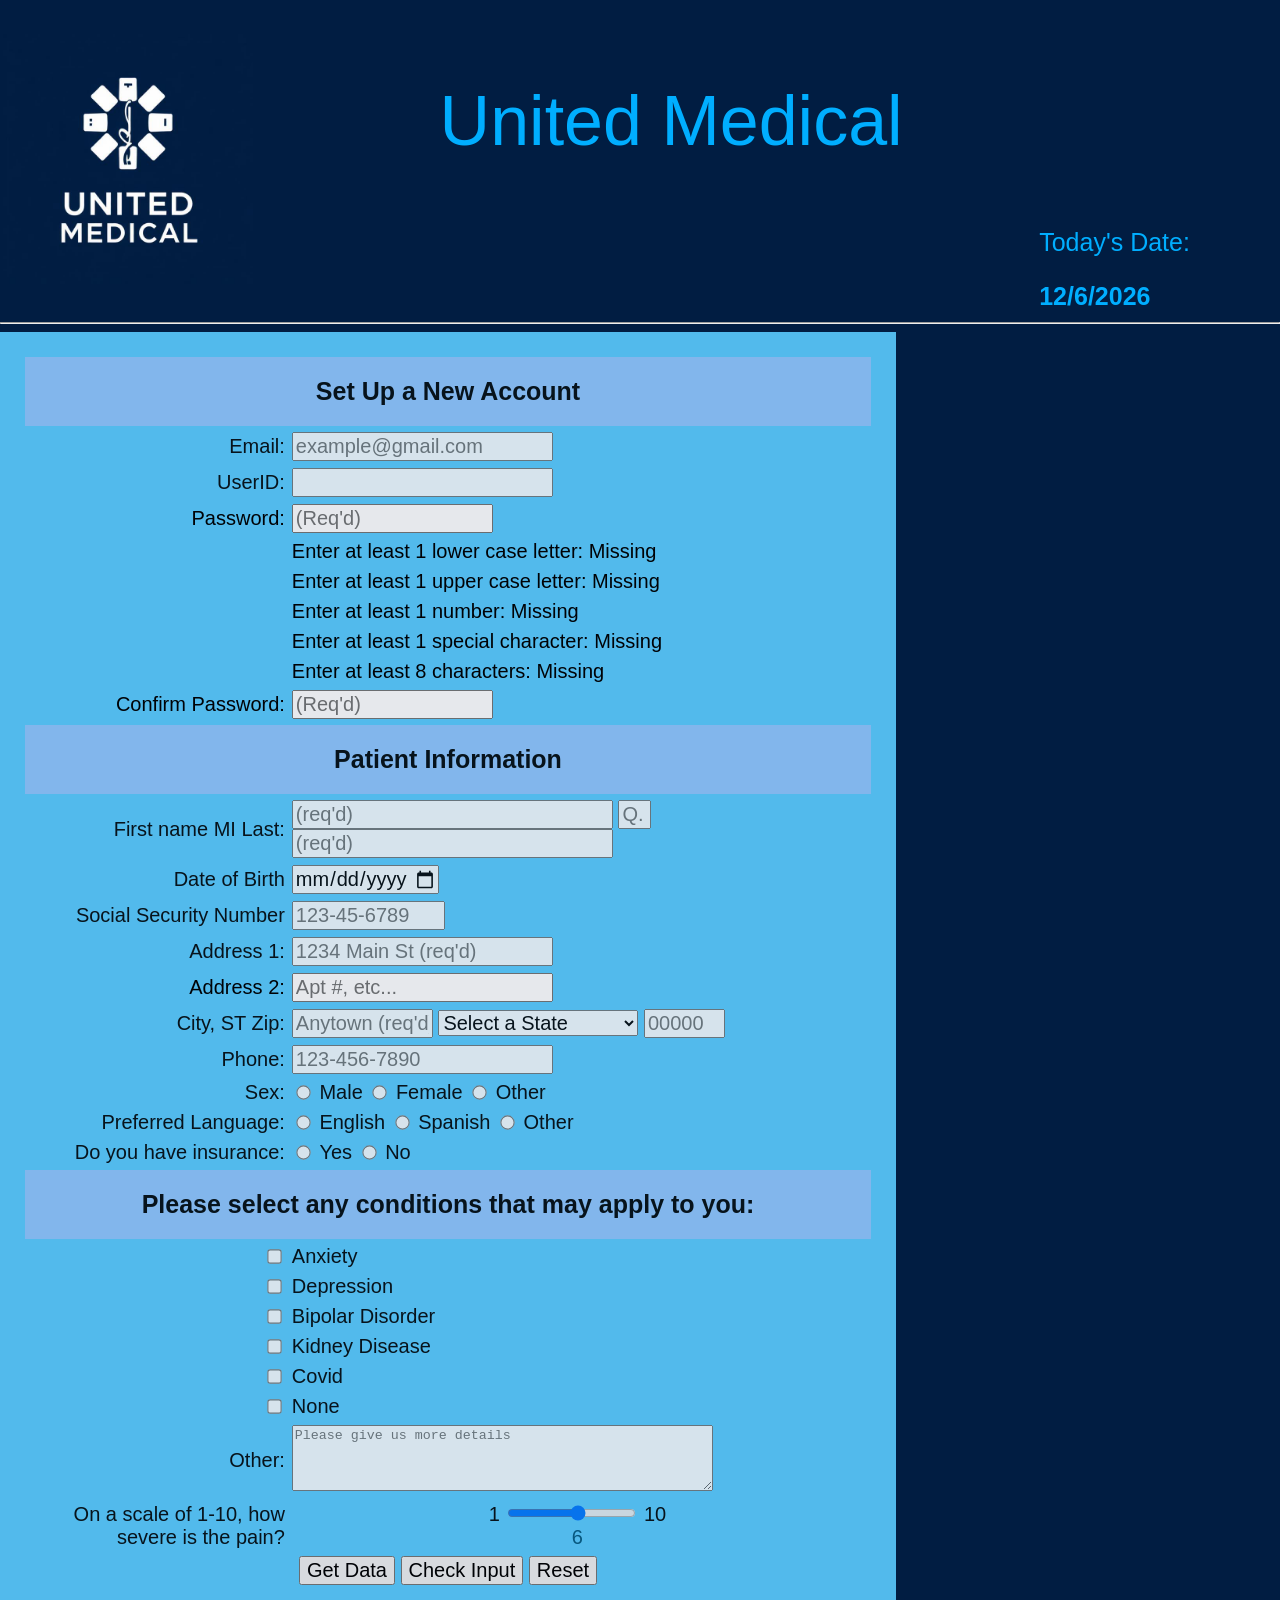
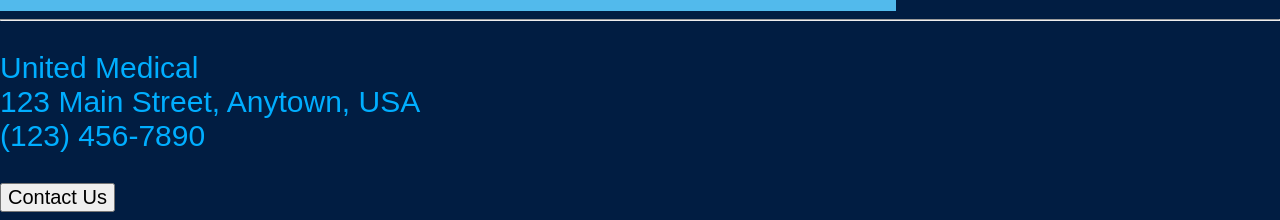
==== index.html @ 0e3b1ffb "Beginning of Assignment 4" ====
<!doctype html>
<!--
    Name: patient-form for MIS 3371 assignment 4
    Author: Gregorio Del Angel
    File: patient-form.html (has to be named index.html for github to read and publish on pages)
    Date Created: 2/17/2026
    Date Last Modified: 5/6/2026
    Description: This is the html file for the patient-form
-->

<html>
	<head>
		<title>patient-form</title>

		<!-- This is the link to the css file -->
		<link rel="stylesheet" href="style.css" type="text/css" />
		<script src="patient-form.js"></script>
	</head>
	<!-- This is the header for the page -->
	<body
		data-new-gr-c-s-check-loaded="14.1275.0"
		data-gr-ext-installed
		data-new-gr-c-s-loaded="14.1275.0"
	>
		<div id="header">
			<table width="100%">
				<tbody>
					<tr>
						<td class="Logo" width="300" height="300">
							<img
								src="UnitedMedicalLogo.jpg"
								alt="logo"
								width="250"
								height="250"
							/>
						</td>
						<td id="headertag" valign="top" align="center">
							<p class="title">United Medical</p>
						</td>
						<td valign="bottom" valign="center">
							<p class="Date" align="left">Today's Date:</p>
							<span class="Date" id="today"></span>
						</td>
					</tr>
				</tbody>
			</table>
		</div>
		<hr />
		<!-- This is the body for the page -->
		<div id="body">
			<form
				name="patient-form"
				id="signup"
				onreset="removedata1()"
				action="patient-form-thank-you.html"
			>
				<table class="form">
					<tbody>
						<!-- This is the beginning section for the patient-form where the user sets up a new account -->
						<tr class="form">
							<th class="form" colspan="3">Set Up a New Account</th>
						</tr>
						<tr class="form">
							<td align="right">
								<label for="email">Email:</label>
							</td>
							<td>
								<input
									type="email"
									size="20"
									maxlength="30"
									id="email"
									name="email"
									placeholder="example@gmail.com"
									required
									pattern="[a-z0-9._%+-]+@[a-z0-9.-]+\.[a-z]{2,}$"
									oninput="
										this.setCustomValidity('');
										checkemail();
									"
									oninvalid="
										this.setCustomValidity('Please enter a valid email address')
									"
									onblur="checkemail()"
									title="Please enter a valid email address"
								/>
								<span id="email_message"></span>
							</td>
						</tr>
						<tr class="form">
							<td align="right">
								<label for="UserID">UserID:</label>
							</td>
							<td>
								<input
									type="text"
									size="20"
									minlength="5"
									maxlength="20"
									id="userid"
									pattern="[A-Za-z]+[A-Za-z0-9-_]{5,}"
									name="UserID"
									required=""
									oninvalid="
										this.setCustomValidity(
											'Invalid User ID. Enter letters, numbers, dash or underscores. 1st character must be a letter.',
										)
									"
									oninput="this.setCustomValidity('')"
									placeholder=""
									onblur="
										checkuserid();
										checkUserIDvsPassword();
									"
									title="Minumum 5 characters; no spaces or 'special' characters."
								/>
							</td>
							<td>
								<span id="userid_message"></span>
							</td>
						</tr>
						<tr>
							<td align="right">
								<label for="password">Password:</label>
							</td>
							<td>
								<input
									type="password"
									size="15"
									maxlength="20"
									id="password1"
									name="password1"
									required=""
									placeholder="(Req'd)"
									pattern="(?=.*\d)(?=.*[a-z])(?=.*[A-Z]).{8,}"
									title="Password must contain at least one number and one uppercase and lowercase letter, and at least 8 or more characters"
									oninput="
										passwordentry();
										checkUserIDvsPassword();
									"
									onfocus="passwordentry()"
									onblur="passwordentry()"
								/>
								<span id="password_text"></span>
							</td>
						</tr>
						<!-- This is the area for the password message-->
						<tr>
							<td>&nbsp;</td>
							<td id="password_message1">
								Enter at least 1 lower case letter: Missing
							</td>
						</tr>
						<tr>
							<td>&nbsp;</td>
							<td id="password_message2">
								Enter at least 1 upper case letter: Missing
							</td>
						</tr>
						<tr>
							<td>&nbsp;</td>
							<td id="password_message3">Enter at least 1 number: Missing</td>
						</tr>
						<tr>
							<td>&nbsp;</td>
							<td id="password_message4">
								Enter at least 1 special character: Missing
							</td>
						</tr>
						<tr>
							<td>&nbsp;</td>
							<td id="password_message5">
								Enter at least 8 characters: Missing
							</td>
						</tr>
						<!-- This is the end of the area for the password message-->
						<tr>
							<td align="right">
								<label for="confirmpassword">Confirm Password:</label>
							</td>
							<td>
								<input
									type="password"
									size="15"
									maxlength="20"
									id="password2"
									name="password2"
									required=""
									placeholder="(Req'd)"
									onfocus="checkpassword2()"
									oninput="checkpassword2()"
									onblur="checkpassword2()"
									pattern="(?=.*\d)(?=.*[a-z])(?=.*[A-Z]).{8,}"
									title="Password must contain at least one number and one uppercase and lowercase letter, and at least 8 or more characters"
								/>
								<span id="password2_text"> </span>
							</td>
						</tr>
					</tbody>
					<!-- This is the middle section for the patient-form where the user starts entering their personal information -->
					<tbody>
						<tr class="form">
							<th class="form" colspan="3">Patient Information</th>
						</tr>
						<tr class="form">
							<td align="right">
								<label for="fname">First name</label>
								<label for="middleinit">MI</label>
								<label for="lname">Last:</label>
							</td>
							<td>
								<input
									type="text"
									size="25"
									maxlength="30"
									id="firstname"
									name="firstname"
									required
									oninvalid="this.setCustomValidity('First Name is required')"
									oninput="this.setCustomValidity('')"
									placeholder="(req'd)"
									title="Minimum 2 characters; only letters, spaces, '-' and ' allowed"
									onblur="checkfirstname()"
								/>
								<input
									type="text"
									size="1"
									maxlength="1"
									id="middleinit"
									name="middleinit"
									placeholder="Q."
									onblur="checkmiddle()"
								/>
								<input
									type="text"
									size="25"
									maxlength="30"
									id="lastname"
									name="lastname"
									required=""
									oninvalid="this.setCustomValidity('Last Name is required')"
									oninput="checklastname()"
									placeholder="(req'd)"
									title="Enter your last name using letters, spaces, and apostrophes only."
									onblur="checklastname()"
								/>
							</td>
							<td>
								<span id="name_message"></span>
							</td>
						</tr>

						<tr class="form">
							<td align="right">
								<label for="birthday">Date of Birth</label>
							</td>
							<td>
								<input
									type="date"
									id="birthday"
									name="birthday"
									title="Enter your birth date (cannot be in the future or more than 120 years ago)."
									required=""
									oninput="this.setCustomValidity('')"
									onblur="checkDoB()"
									min=""
									max=""
								/>
								<span id="birthday_message"></span>
								<!--setting the min/max on DoB at page laod: from 120 years ago to today-->
								<script>
									(function () {
										var DoBinput = document.getElementById("birthday");
										if (!DoBinput) return;

										var today = new Date();
										var minDoB = new Date();
										minDoB.setFullYear(today.getFullYear() - 120);

										function toYMD(d) {
											var y = d.getFullYear();
											var m = String(d.getMonth() + 1).padStart(2, "0");
											var day = String(d.getDate()).padStart(2, "0");
											return y + "-" + m + "-" + day;
										}

										DoBinput.min = toYMD(minDoB);
										DoBinput.max = toYMD(today);
									})();
								</script>
							</td>
						</tr>
						<tr class="form">
							<td align="right">
								<label for="SocialSecurity">Social Security Number</label>
							</td>
							<td>
								<input
									type="password"
									size="11"
									maxlength="11"
									id="SocialSecurity"
									name="SocialSecurity"
									placeholder="123-45-6789"
									pattern="[0-9]{3}-[0-9]{2}-[0-9]{4}"
									onblur="checkSSN()"
								/>
								<span id="ssn_message"></span>
							</td>
						</tr>
						<tr class="form">
							<td align="right">
								<label for="address1">Address 1:</label>
							</td>
							<td>
								<input
									type="text"
									size="20"
									minlength="4"
									maxlength="30"
									id="address1"
									name="address1"
									required=""
									oninvalid="
										this.setCustomValidity('At least 1 address line Required')
									"
									oninput="this.setCustomValidity('')"
									onblur="checkaddress1()"
									placeholder="1234 Main St (req'd)"
								/>
								<span id="address1_message"></span>
							</td>
						</tr>
						<tr>
							<td align="right">
								<label for="address2">Address 2:</label>
							</td>
							<td>
								<input
									type="text"
									size="20"
									maxlength="30"
									id="address2"
									name="address2"
									placeholder="Apt #, etc..."
								/>
							</td>
						</tr>
						<tr class="form">
							<td align="right">
								<label for="city">City,</label>
								<label for="state">ST</label>
								<label for="zip">Zip:</label>
							</td>
							<td>
								<input
									type="text"
									size="10"
									maxlength="25"
									id="city"
									name="city"
									required=""
									oninvalid="this.setCustomValidity('You forgot City')"
									oninput="
										this.setCustomValidity('');
										checkcity();
									"
									onblur="checkcity()"
									placeholder="Anytown (req'd)"
									title="Please enter the city you currently reside in."
								/>
								<select
									name="state"
									id="state"
									required=""
									oninvalid="this.setCustomValidity('You forgot State')"
									oninput="
										this.setCustomValidity('');
										checkstate();
									"
									onblur="checkstate()"
									title="Please enter the state you currently reside in."
								>
									<option value="" selected="selected">Select a State</option>
									<option value="AL">Alabama</option>
									<option value="AK">Alaska</option>
									<option value="AZ">Arizona</option>
									<option value="AR">Arkansas</option>
									<option value="CA">California</option>
									<option value="CO">Colorado</option>
									<option value="CT">Connecticut</option>
									<option value="DE">Delaware</option>
									<option value="DC">District Of Columbia</option>
									<option value="FL">Florida</option>
									<option value="GA">Georgia</option>
									<option value="HI">Hawaii</option>
									<option value="ID">Idaho</option>
									<option value="IL">Illinois</option>
									<option value="IN">Indiana</option>
									<option value="IA">Iowa</option>
									<option value="KS">Kansas</option>
									<option value="KY">Kentucky</option>
									<option value="LA">Louisiana</option>
									<option value="ME">Maine</option>
									<option value="MD">Maryland</option>
									<option value="MA">Massachusetts</option>
									<option value="MI">Michigan</option>
									<option value="MN">Minnesota</option>
									<option value="MS">Mississippi</option>
									<option value="MO">Missouri</option>
									<option value="MT">Montana</option>
									<option value="NE">Nebraska</option>
									<option value="NV">Nevada</option>
									<option value="NH">New Hampshire</option>
									<option value="NJ">New Jersey</option>
									<option value="NM">New Mexico</option>
									<option value="NY">New York</option>
									<option value="NC">North Carolina</option>
									<option value="ND">North Dakota</option>
									<option value="OH">Ohio</option>
									<option value="OK">Oklahoma</option>
									<option value="OR">Oregon</option>
									<option value="PA">Pennsylvania</option>
									<option value="RI">Rhode Island</option>
									<option value="SC">South Carolina</option>
									<option value="SD">South Dakota</option>
									<option value="TN">Tennessee</option>
									<option value="TX">Texas</option>
									<option value="UT">Utah</option>
									<option value="VT">Vermont</option>
									<option value="VA">Virginia</option>
									<option value="WA">Washington</option>
									<option value="WV">West Virginia</option>
									<option value="WI">Wisconsin</option>
									<option value="WY">Wyoming</option>
								</select>
								<input
									type="text"
									pattern="[0-9]{5}"
									size="5"
									maxlength="5"
									id="zip"
									name="zip"
									required=""
									oninvalid="
										this.setCustomValidity('5 Digit Zip/Postal Code required')
									"
									oninput="
										this.setCustomValidity('');
										checkzip();
									"
									onblur="checkzip()"
									placeholder="00000"
								/>
								<span id="city_message"></span>
								<span id="state_message"></span>
								<span id="zip_message"></span>
							</td>
						</tr>
						<tr class="form">
							<td align="right">
								<label for="phone">Phone:</label>
							</td>
							<td>
								<input
									type="tel"
									id="phone"
									name="phone"
									placeholder="123-456-7890"
									pattern="[0-9]{3}-[0-9]{3}-[0-9]{4}"
									required
									oninput="
										this.setCustomValidity('');
										checkphone();
									"
									oninvalid="
										this.setCustomValidity('Please use the 123-456-7890 format')
									"
									onblur="checkphone()"
									title="Please use the 123-456-7890 format"
								/>
								<span id="phone_message"></span>
							</td>
						</tr>
						<tr class="form">
							<td align="right">
								<label for="Sex">Sex:</label>
							</td>
							<td>
								<input type="radio" id="Sex1" name="Sex" value="Male" />
								<label for="Sex1">Male</label>
								<input type="radio" id="Sex2" name="Sex" value="Female" />
								<label for="Sex2">Female</label>
								<input type="radio" id="Sex3" name="Sex" value="Other" />
								<label for="Sex3">Other</label>
							</td>
						</tr>
						<tr class="form">
							<td align="right">
								<label for="Language">Preferred Language:</label>
							</td>
							<td>
								<input
									type="radio"
									id="Language-EN"
									name="Language"
									value="English"
								/>
								<label for="Language-EN">English</label>
								<input
									type="radio"
									id="Language-ES"
									name="Language"
									value="Spanish"
								/>
								<label for="Language-ES">Spanish</label>
								<input
									type="radio"
									id="Language-Other"
									name="Language"
									value="Other"
								/>
								<label for="Language-Other">Other</label>
							</td>
						</tr>
						<tr class="form">
							<td align="right">
								<label for="Insurance">Do you have insurance:</label>
							</td>
							<td>
								<input
									type="radio"
									id="Insurance"
									name="Insurance1"
									value="Yes"
								/>
								<label for="Insurance1">Yes</label>
								<input
									type="radio"
									id="Insurance"
									name="Insurance2"
									value="No"
								/>
								<label for="Insurance2">No</label>
							</td>
						</tr>
						<!-- Conditions that may apply to the patient in order to help us better serve them -->
						<tr class="form">
							<th class="form" colspan="3" align="center">
								Please select any conditions that may apply to you:
							</th>
						</tr>
						<tr class="form">
							<td align="right">
								<input
									type="checkbox"
									id="condition1"
									name="condition1"
									value="Anxiety"
								/>
							</td>
							<td>
								<label for="condition1"> Anxiety</label>
							</td>
						</tr>
						<tr class="form">
							<td align="right">
								<input
									type="checkbox"
									id="condition2"
									name="condition2"
									value="Depression"
								/>
							</td>
							<td>
								<label for="condition2"> Depression</label>
							</td>
						</tr>
						<tr class="form">
							<td align="right">
								<input
									type="checkbox"
									id="condition3"
									name="condition3"
									value="Bipolar Disorder"
								/>
							</td>
							<td>
								<label for="condition3"> Bipolar Disorder</label>
							</td>
						</tr>
						<tr class="form">
							<td align="right">
								<input
									type="checkbox"
									id="condition4"
									name="condition4"
									value="Kidney Disease"
								/>
							</td>
							<td>
								<label for="condition4">Kidney Disease</label>
							</td>
						</tr>
						<tr class="form">
							<td align="right">
								<input
									type="checkbox"
									id="condition5"
									name="condition5"
									value="Covid"
								/>
							</td>
							<td>
								<label for="condition5">Covid</label>
							</td>
						</tr>
						<tr class="form">
							<td align="right">
								<input
									type="checkbox"
									id="condition6"
									name="condition6"
									value="None"
								/>
							</td>
							<td>
								<label for="condition">None</label>
							</td>
						</tr>
						<tr class="form">
							<td align="right">
								<label for="Description">Other:</label>
							</td>
							<td>
								<textarea
									rows="4"
									cols="50"
									id="Description"
									name="Description"
									placeholder="Please give us more details"
								></textarea>
							</td>
						</tr>
						<tr class="form">
							<td align="right">
								<label for="wellnesscheck"
									>On a scale of 1-10, how severe is the pain?</label
								>
							</td>
							<td align="center">
								&nbsp;1
								<input
									type="range"
									class="slider"
									id="wellnesscheck"
									name="wellnesscheck"
									min="1"
									max="10"
								/>
								10&nbsp;
								<br />
								<span id="rangedisplay" width="10">5</span>
								<script>
									var slider = document.getElementById("wellnesscheck");
									var output = document.getElementById("rangedisplay");
									output.innerHTML = slider.value;
									slider.oninput = function () {
										output.innerHTML = this.value;
									};
								</script>
							</td>
						</tr>
					</tbody>
					<tr>
						<td colspan="3">
							<center>
								<input
									type="button"
									id="getdata"
									value="Get Data"
									onclick="getdata1()"
								/>
								<input
									type="button"
									id="check"
									value="Check Input"
									onclick="checkform()"
								/>
								<input
									type="submit"
									id="submit"
									value="Submit"
									disabled
									style="display: none"
								/>
								<input type="reset" value="Reset" />
							</center>
						</td>
					</tr>
				</table>
			</form>
		</div>
		<hr />
		<!-- This is the footer for the page -->
		<div id="footer">
			<p class="footer">
				United Medical<br />
				123 Main Street, Anytown, USA <br />
				(123) 456-7890
			</p>
			<!-- This is the action that sends the user to the contact page in the future -->
			<form action="contact.html">
				<input type="submit" value="Contact Us" />
			</form>
		</div>
		<div>
			<p class="outputdata" id="outputformdata" style="display: none"></p>
		</div>
		<!-- This is the Javascript for the patient-form date -->
		<script src="patient-form.js"></script>
		<!-- This is the Javascript for the patient-form date -->
		<script>
			document.getElementById("today").innerHTML =
				new Date().toLocaleDateString();
		</script>
	</body>
</html>
---- style.css ----
body {
	background-color: #011d42;
	font-family: "Source Sans Pro", sans-serif;
	font-size: medium;
	margin-left: auto;
	margin-right: auto;
}

td.logo {
	margin-left: auto;
	margin-right: auto;
}

td.headertag {
	font-family: "Source Sans Pro", sans-serif;
	font-weight: normal;
	font-size: large;
	color: rgb(255, 255, 255);
	margin-left: auto;
	margin-right: auto;
}

table.form,
tr.form,
td.form {
	width: 70%;
	opacity: 0.9;
	font-family: Arial, Helvetica, sans-serif;
	font-size: 20px;
	background-color: rgb(91, 203, 255);
	padding: 20px;
	border-spacing: 5px;
	color: rgb(0, 0, 0);
}

th.form {
	font-family: Arial, Helvetica, sans-serif;
	font-size: 25px;
	background-color: rgb(150, 199, 255);
	padding: 20px;
	border-spacing: 20px;
	color: rgb(0, 0, 0);
}

p.title {
	font-family: "Source Sans Pro", sans-serif;
	font-weight: normal;
	font-size: 70px;
	color: rgb(0, 174, 255);
}

p.outputdata {
	font-family: "Source Sans Pro", sans-serif;
	font-weight: normal;
	font-size: 40px;
	color: rgb(0, 174, 255);
}

p.thank-you {
	font-family: "Source Sans Pro", sans-serif;
	font-weight: normal;
	font-size: 40px;
	color: rgb(0, 174, 255);
}

p.Contact {
	font-family: "Source Sans Pro", sans-serif;
	font-weight: normal;
	font-size: 40px;
	color: rgb(0, 174, 255);
}

input {
	font-family: "Source Sans Pro", sans-serif;
	font-weight: normal;
	font-size: 20px;
}

input[type="checkbox"],
input[type="radio"] {
	font-family: "Source Sans Pro", sans-serif;
	transform: scale(1.1);
	margin-right: 4px;
}

input[type="checkbox"] + label,
input[type="radio"] + label {
	font-family: "Source Sans Pro", sans-serif;
	font-size: 20px;
}

p.footer {
	font-family: "Source Sans Pro", sans-serif;
	font-weight: normal;
	font-size: 30px;
	color: rgb(0, 174, 255);
}

p.Date {
	font-size: 25px;
	color: rgb(0, 174, 255);
}

span {
	font-family: "Source Sans Pro", sans-serif;
	font-weight: normal;
	font-size: 20px;
	color: rgb(0, 84, 122);
}

span.Date {
	font-family: "Source Sans Pro", sans-serif;
	font-weight: bold;
	font-size: 25px;
	color: rgb(0, 174, 255);
}

table.output,
tr.output,
td.output {
	width: 70%;
	opacity: 0.9;
	font-family: Arial, Helvetica, sans-serif;
	background-color: #011d42;
	padding: 2px;
	border-spacing: 2px;
	color: rgb(0, 174, 255);
}
td.outputdata {
	width: 70%;
	opacity: 0.9;
	font-family: Arial, Helvetica, sans-serif;
	background-color: white;
	padding: 2px;
	border-spacing: 2px;
	color: black;
}

#state {
	font-family: "Source Sans Pro", sans-serif;
	font-weight: normal;
	font-size: 20px;
	width: auto;
}
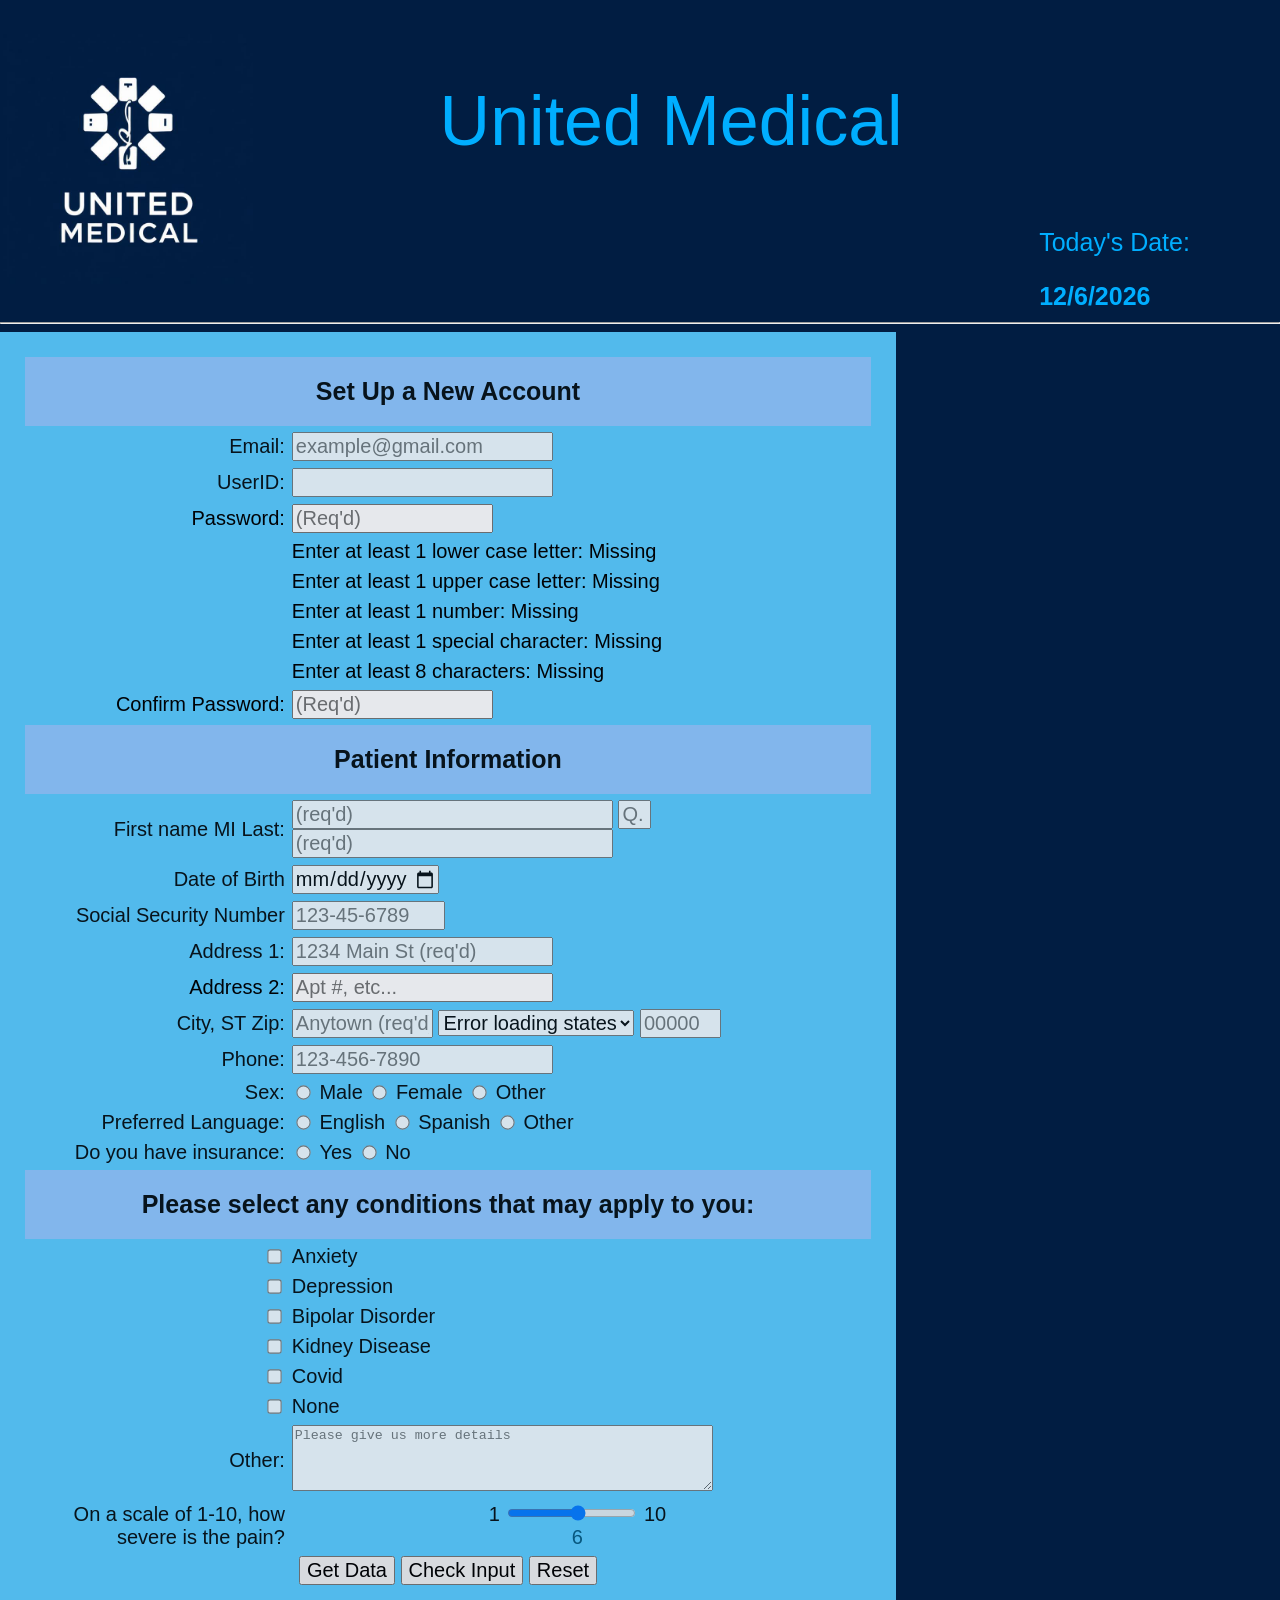
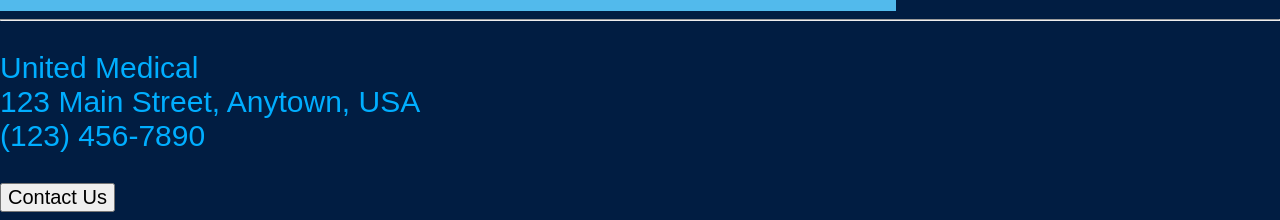
==== commit 1f8af1b8: "fetch API" ====
--- a/index.html
+++ b/index.html
@@ -382,57 +382,6 @@
 									title="Please enter the state you currently reside in."
 								>
 									<option value="" selected="selected">Select a State</option>
-									<option value="AL">Alabama</option>
-									<option value="AK">Alaska</option>
-									<option value="AZ">Arizona</option>
-									<option value="AR">Arkansas</option>
-									<option value="CA">California</option>
-									<option value="CO">Colorado</option>
-									<option value="CT">Connecticut</option>
-									<option value="DE">Delaware</option>
-									<option value="DC">District Of Columbia</option>
-									<option value="FL">Florida</option>
-									<option value="GA">Georgia</option>
-									<option value="HI">Hawaii</option>
-									<option value="ID">Idaho</option>
-									<option value="IL">Illinois</option>
-									<option value="IN">Indiana</option>
-									<option value="IA">Iowa</option>
-									<option value="KS">Kansas</option>
-									<option value="KY">Kentucky</option>
-									<option value="LA">Louisiana</option>
-									<option value="ME">Maine</option>
-									<option value="MD">Maryland</option>
-									<option value="MA">Massachusetts</option>
-									<option value="MI">Michigan</option>
-									<option value="MN">Minnesota</option>
-									<option value="MS">Mississippi</option>
-									<option value="MO">Missouri</option>
-									<option value="MT">Montana</option>
-									<option value="NE">Nebraska</option>
-									<option value="NV">Nevada</option>
-									<option value="NH">New Hampshire</option>
-									<option value="NJ">New Jersey</option>
-									<option value="NM">New Mexico</option>
-									<option value="NY">New York</option>
-									<option value="NC">North Carolina</option>
-									<option value="ND">North Dakota</option>
-									<option value="OH">Ohio</option>
-									<option value="OK">Oklahoma</option>
-									<option value="OR">Oregon</option>
-									<option value="PA">Pennsylvania</option>
-									<option value="RI">Rhode Island</option>
-									<option value="SC">South Carolina</option>
-									<option value="SD">South Dakota</option>
-									<option value="TN">Tennessee</option>
-									<option value="TX">Texas</option>
-									<option value="UT">Utah</option>
-									<option value="VT">Vermont</option>
-									<option value="VA">Virginia</option>
-									<option value="WA">Washington</option>
-									<option value="WV">West Virginia</option>
-									<option value="WI">Wisconsin</option>
-									<option value="WY">Wyoming</option>
 								</select>
 								<input
 									type="text"
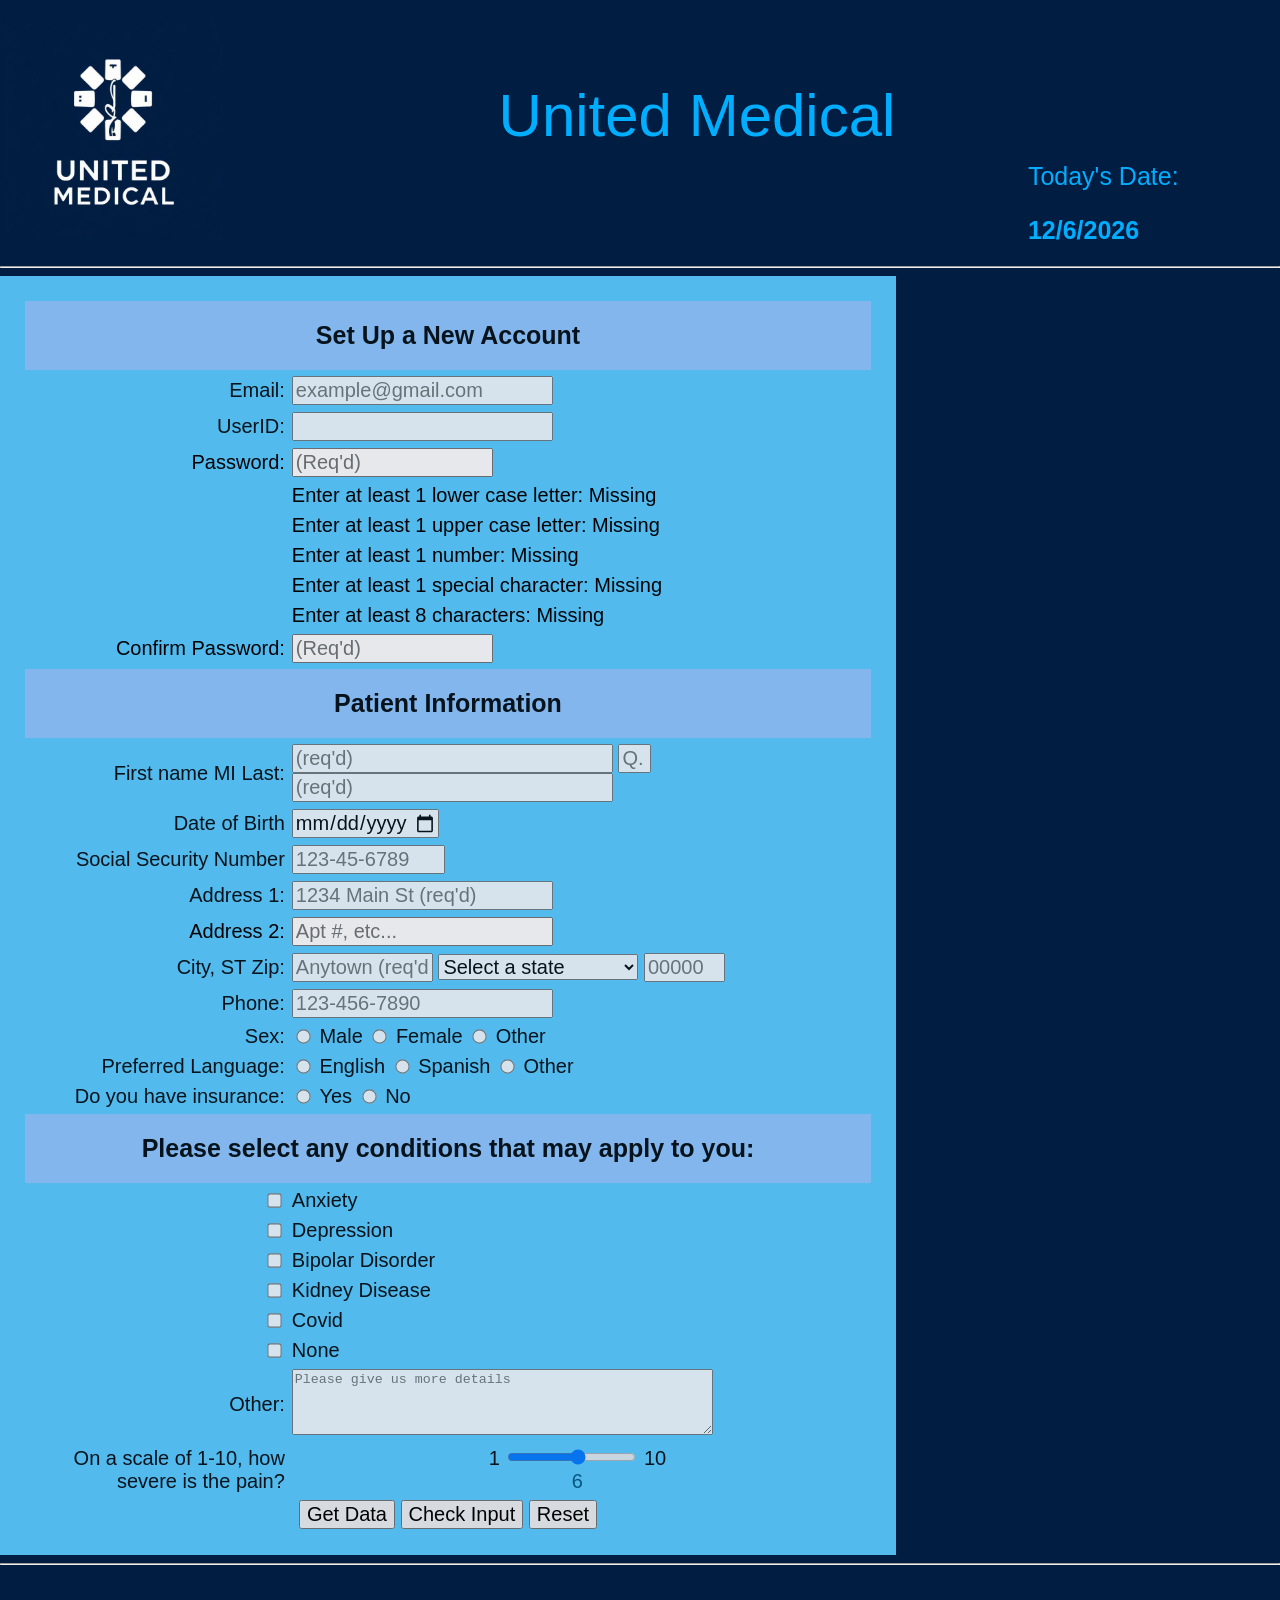
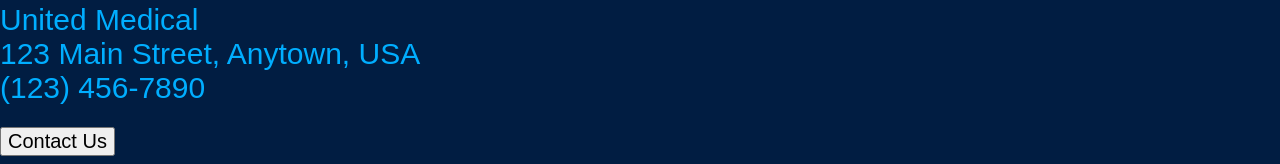
==== commit c98d7fee: "sticky header and iframe footer" ====
--- a/index.html
+++ b/index.html
@@ -14,7 +14,6 @@
 
 		<!-- This is the link to the css file -->
 		<link rel="stylesheet" href="style.css" type="text/css" />
-		<script src="patient-form.js"></script>
 	</head>
 	<!-- This is the header for the page -->
 	<body
@@ -26,7 +25,7 @@
 			<table width="100%">
 				<tbody>
 					<tr>
-						<td class="Logo" width="300" height="300">
+						<td class="Logo">
 							<img
 								src="UnitedMedicalLogo.jpg"
 								alt="logo"
@@ -652,17 +651,21 @@
 		</div>
 		<hr />
 		<!-- This is the footer for the page -->
-		<div id="footer">
-			<p class="footer">
-				United Medical<br />
-				123 Main Street, Anytown, USA <br />
-				(123) 456-7890
-			</p>
-			<!-- This is the action that sends the user to the contact page in the future -->
-			<form action="contact.html">
-				<input type="submit" value="Contact Us" />
-			</form>
-		</div>
+		<iframe
+			id="footer-frame"
+			src="footer.html"
+			style="
+				width: 100%;
+				border: none;
+				bottom: 0;
+				z-index: 1000;
+				background: white;
+			"
+			scrolling="no"
+		></iframe>
+		<form action="contact.html">
+			<input type="submit" value="Contact Us" />
+		</form>
 		<div>
 			<p class="outputdata" id="outputformdata" style="display: none"></p>
 		</div>
--- a/style.css
+++ b/style.css
@@ -142,3 +142,40 @@
 	font-size: 20px;
 	width: auto;
 }
+
+#header {
+	position: sticky;
+	top: 0;
+	z-index: 1000;
+	background-color: #011d42;
+	transition:
+		padding 0.35s ease-out,
+		height 0.35s ease-out;
+	padding: 10px 0;
+}
+
+#header img {
+	width: 220px;
+	height: 220px;
+	transition:
+		width 0.35s ease-out,
+		height 0.35s ease-out;
+}
+
+#header p.title {
+	font-size: 60px;
+	transition: font-size 0.25s ease-out;
+}
+
+#header.header-scrolled {
+	padding: 2px 0;
+}
+
+#header.header-scrolled img {
+	width: 140px;
+	height: 140px;
+}
+
+#header.header-scrolled p.title {
+	font-size: 42px;
+}
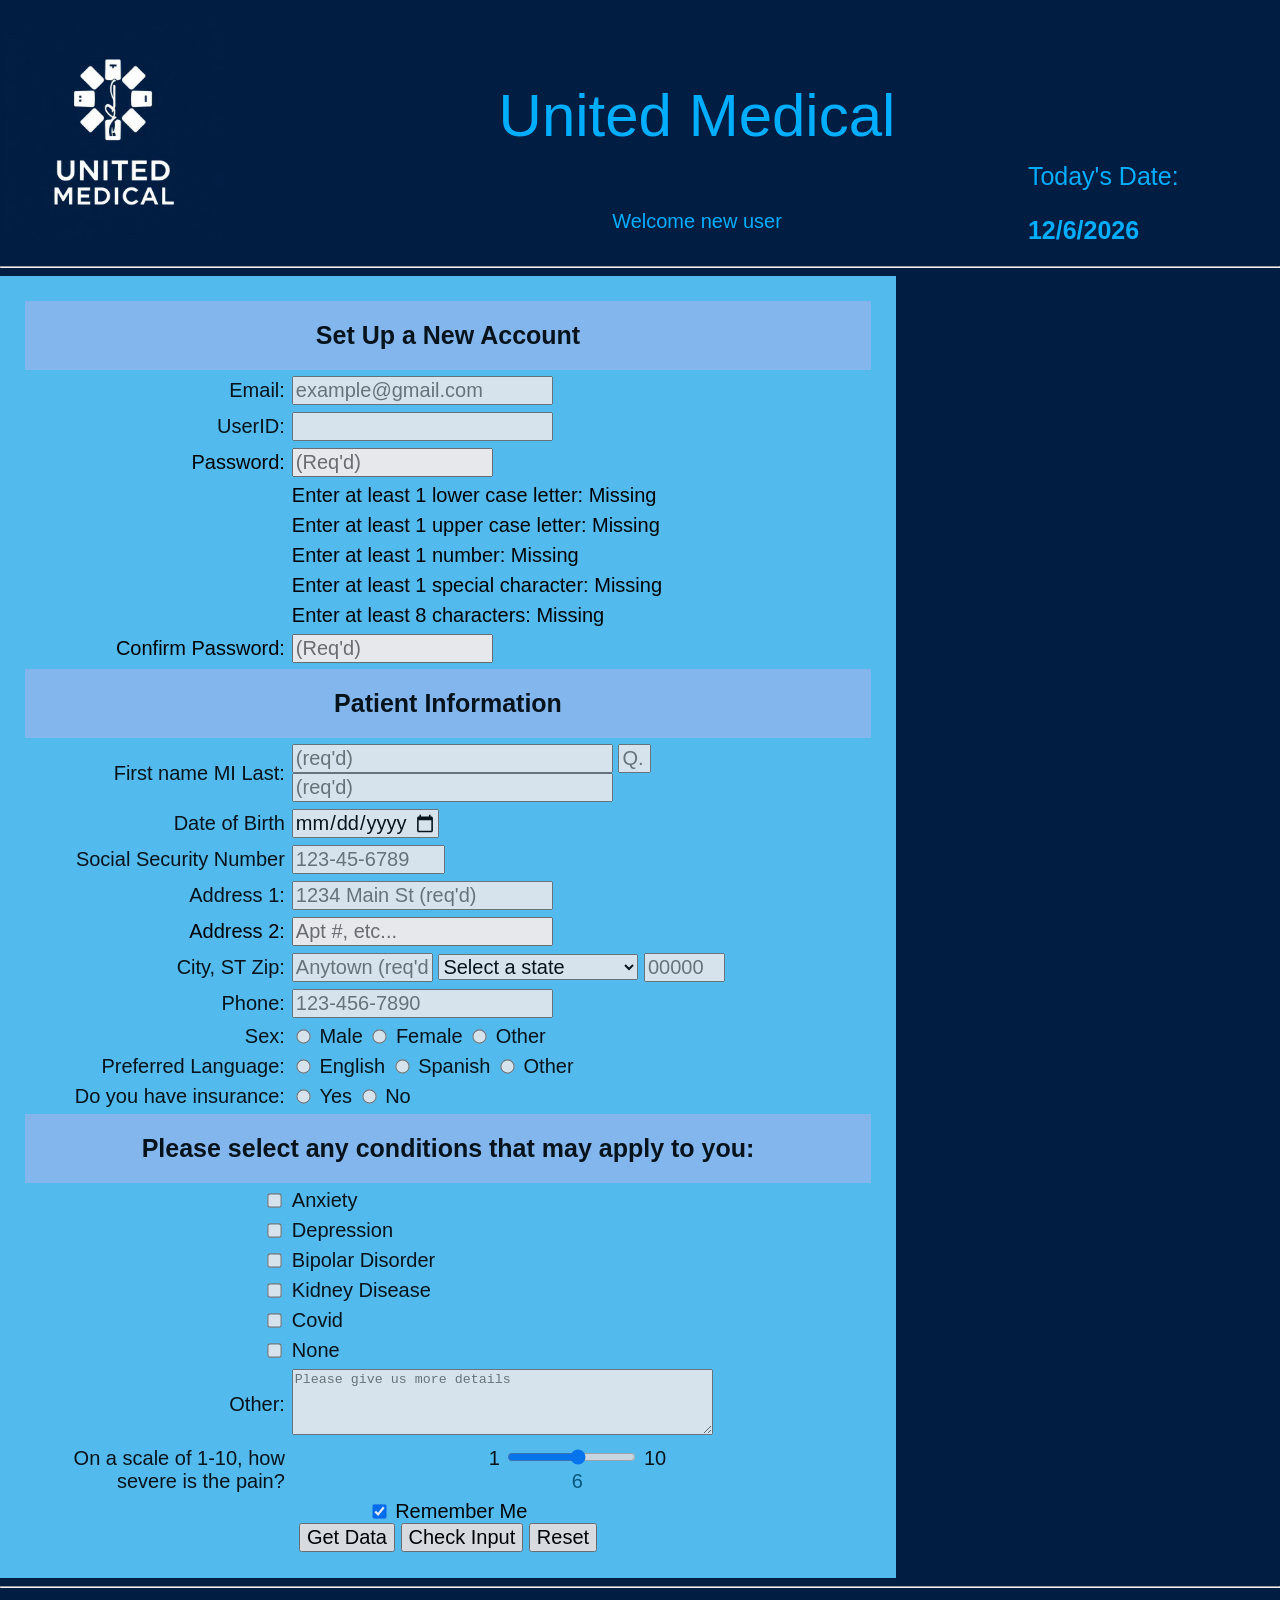
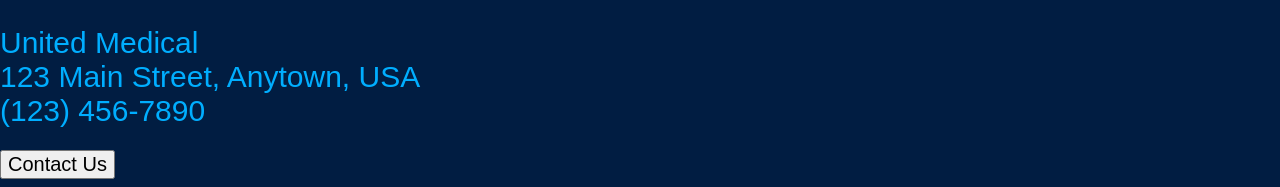
==== commit f965a34f: "remember me JS" ====
--- a/index.html
+++ b/index.html
@@ -35,6 +35,13 @@
 						</td>
 						<td id="headertag" valign="top" align="center">
 							<p class="title">United Medical</p>
+							<p id="welcomeMessage" class="welcome">Welcome new user</p>
+							<div id="notUserContainer" style="display: none">
+								<label>
+									<input type="checkbox" id="notUserCheckbox" />
+									<span id="notUserLabel"></span>
+								</label>
+							</div>
 						</td>
 						<td valign="bottom" valign="center">
 							<p class="Date" align="left">Today's Date:</p>
@@ -623,6 +630,12 @@
 					<tr>
 						<td colspan="3">
 							<center>
+								<div>
+									<label>
+										<input type="checkbox" id="rememberMe" checked="checked" />
+										Remember Me
+									</label>
+								</div>
 								<input
 									type="button"
 									id="getdata"
--- a/style.css
+++ b/style.css
@@ -47,6 +47,22 @@
 	font-weight: normal;
 	font-size: 70px;
 	color: rgb(0, 174, 255);
+}
+
+p.welcome {
+	font-family: "Source Sans Pro", sans-serif;
+	font-size: 20px;
+	color: rgb(0, 174, 255);
+	margin-top: 4px;
+	margin-bottom: 4px;
+}
+
+#notUserLabel {
+	font-family: "Source Sans Pro", sans-serif;
+	font-size: 20px;
+	color: rgb(0, 174, 255);
+	margin-top: 4px;
+	margin-bottom: 4px;
 }
 
 p.outputdata {
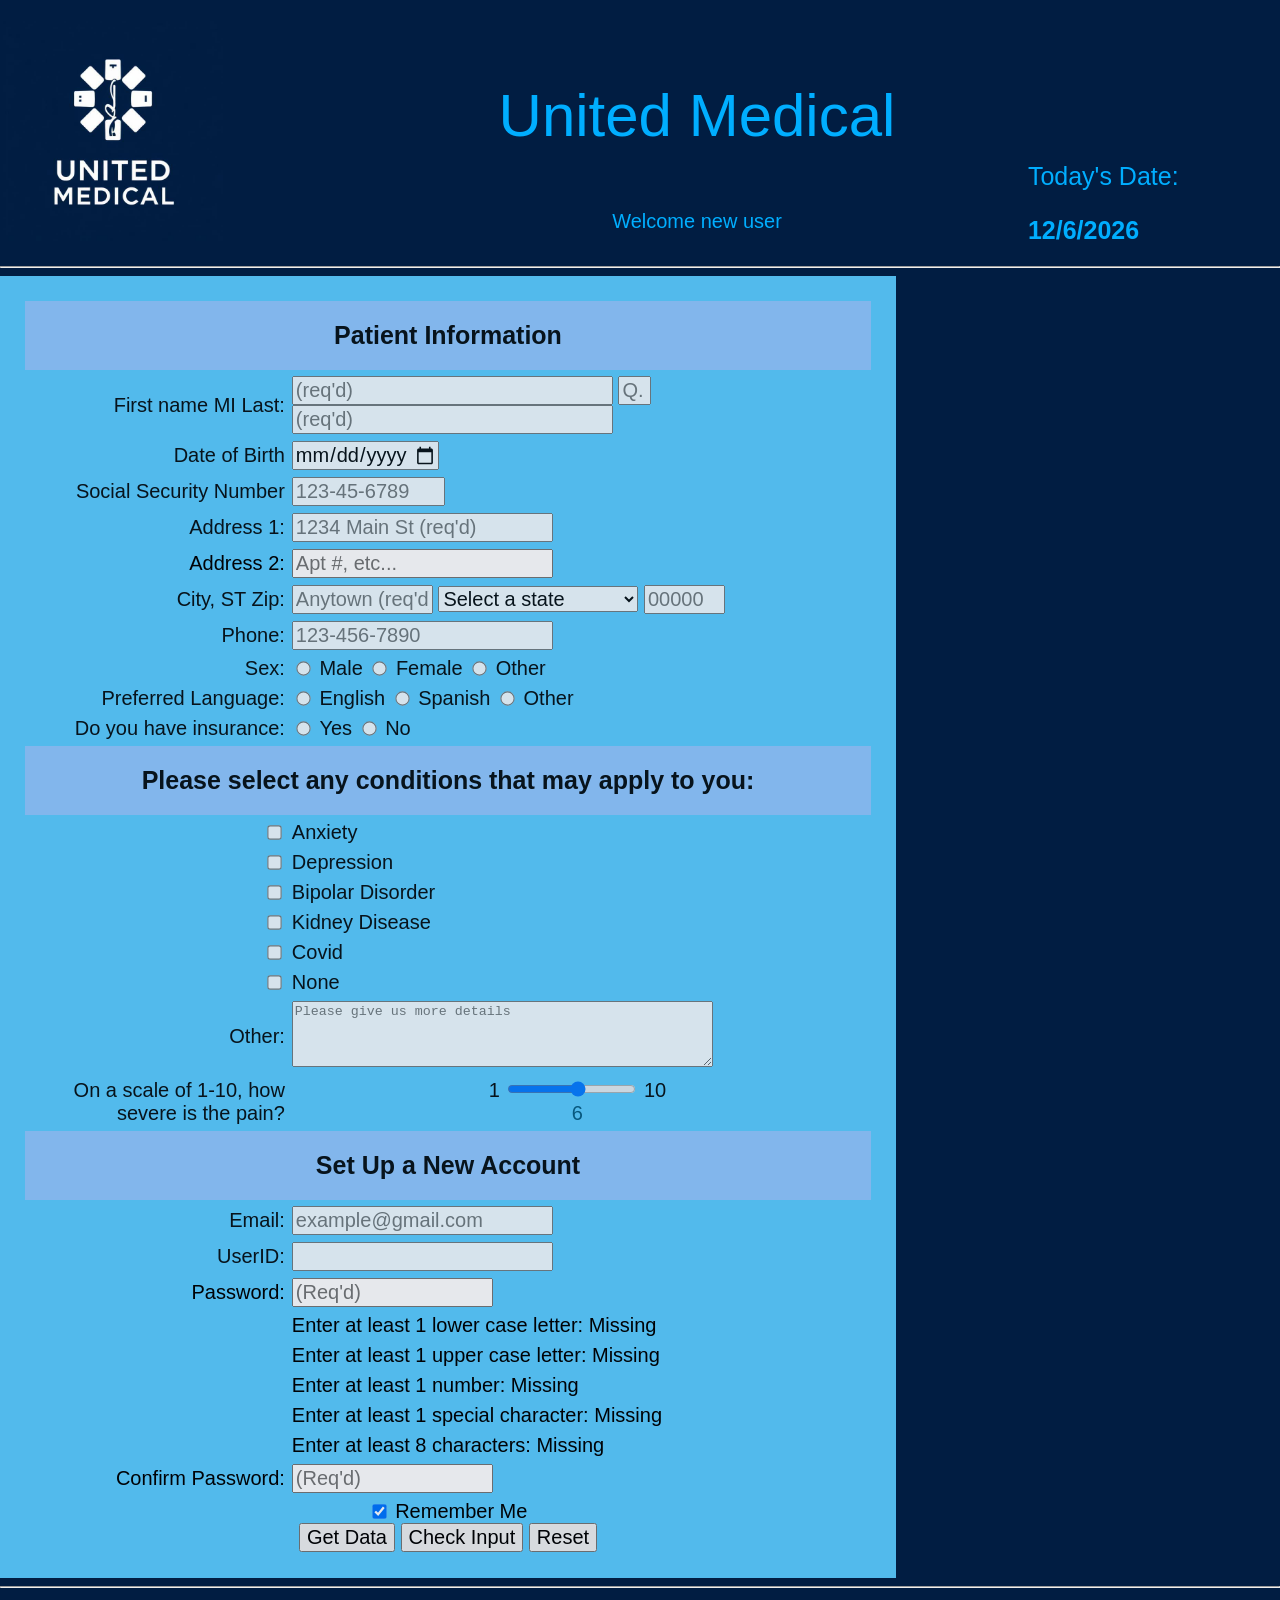
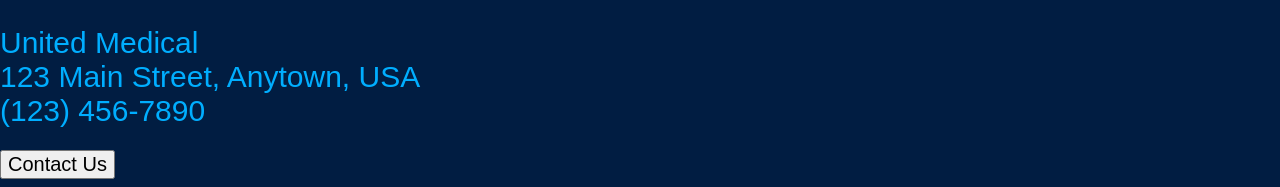
==== commit 07f0ef8d: "moved the UserID and Password to the bottom" ====
--- a/index.html
+++ b/index.html
@@ -61,148 +61,6 @@
 				action="patient-form-thank-you.html"
 			>
 				<table class="form">
-					<tbody>
-						<!-- This is the beginning section for the patient-form where the user sets up a new account -->
-						<tr class="form">
-							<th class="form" colspan="3">Set Up a New Account</th>
-						</tr>
-						<tr class="form">
-							<td align="right">
-								<label for="email">Email:</label>
-							</td>
-							<td>
-								<input
-									type="email"
-									size="20"
-									maxlength="30"
-									id="email"
-									name="email"
-									placeholder="example@gmail.com"
-									required
-									pattern="[a-z0-9._%+-]+@[a-z0-9.-]+\.[a-z]{2,}$"
-									oninput="
-										this.setCustomValidity('');
-										checkemail();
-									"
-									oninvalid="
-										this.setCustomValidity('Please enter a valid email address')
-									"
-									onblur="checkemail()"
-									title="Please enter a valid email address"
-								/>
-								<span id="email_message"></span>
-							</td>
-						</tr>
-						<tr class="form">
-							<td align="right">
-								<label for="UserID">UserID:</label>
-							</td>
-							<td>
-								<input
-									type="text"
-									size="20"
-									minlength="5"
-									maxlength="20"
-									id="userid"
-									pattern="[A-Za-z]+[A-Za-z0-9-_]{5,}"
-									name="UserID"
-									required=""
-									oninvalid="
-										this.setCustomValidity(
-											'Invalid User ID. Enter letters, numbers, dash or underscores. 1st character must be a letter.',
-										)
-									"
-									oninput="this.setCustomValidity('')"
-									placeholder=""
-									onblur="
-										checkuserid();
-										checkUserIDvsPassword();
-									"
-									title="Minumum 5 characters; no spaces or 'special' characters."
-								/>
-							</td>
-							<td>
-								<span id="userid_message"></span>
-							</td>
-						</tr>
-						<tr>
-							<td align="right">
-								<label for="password">Password:</label>
-							</td>
-							<td>
-								<input
-									type="password"
-									size="15"
-									maxlength="20"
-									id="password1"
-									name="password1"
-									required=""
-									placeholder="(Req'd)"
-									pattern="(?=.*\d)(?=.*[a-z])(?=.*[A-Z]).{8,}"
-									title="Password must contain at least one number and one uppercase and lowercase letter, and at least 8 or more characters"
-									oninput="
-										passwordentry();
-										checkUserIDvsPassword();
-									"
-									onfocus="passwordentry()"
-									onblur="passwordentry()"
-								/>
-								<span id="password_text"></span>
-							</td>
-						</tr>
-						<!-- This is the area for the password message-->
-						<tr>
-							<td>&nbsp;</td>
-							<td id="password_message1">
-								Enter at least 1 lower case letter: Missing
-							</td>
-						</tr>
-						<tr>
-							<td>&nbsp;</td>
-							<td id="password_message2">
-								Enter at least 1 upper case letter: Missing
-							</td>
-						</tr>
-						<tr>
-							<td>&nbsp;</td>
-							<td id="password_message3">Enter at least 1 number: Missing</td>
-						</tr>
-						<tr>
-							<td>&nbsp;</td>
-							<td id="password_message4">
-								Enter at least 1 special character: Missing
-							</td>
-						</tr>
-						<tr>
-							<td>&nbsp;</td>
-							<td id="password_message5">
-								Enter at least 8 characters: Missing
-							</td>
-						</tr>
-						<!-- This is the end of the area for the password message-->
-						<tr>
-							<td align="right">
-								<label for="confirmpassword">Confirm Password:</label>
-							</td>
-							<td>
-								<input
-									type="password"
-									size="15"
-									maxlength="20"
-									id="password2"
-									name="password2"
-									required=""
-									placeholder="(Req'd)"
-									onfocus="checkpassword2()"
-									oninput="checkpassword2()"
-									onblur="checkpassword2()"
-									pattern="(?=.*\d)(?=.*[a-z])(?=.*[A-Z]).{8,}"
-									title="Password must contain at least one number and one uppercase and lowercase letter, and at least 8 or more characters"
-								/>
-								<span id="password2_text"> </span>
-							</td>
-						</tr>
-					</tbody>
 					<!-- This is the middle section for the patient-form where the user starts entering their personal information -->
 					<tbody>
 						<tr class="form">
@@ -624,6 +482,148 @@
 										output.innerHTML = this.value;
 									};
 								</script>
+							</td>
+						</tr>
+					</tbody>
+					<tbody>
+						<!-- This is the beginning section for the patient-form where the user sets up a new account -->
+						<tr class="form">
+							<th class="form" colspan="3">Set Up a New Account</th>
+						</tr>
+						<tr class="form">
+							<td align="right">
+								<label for="email">Email:</label>
+							</td>
+							<td>
+								<input
+									type="email"
+									size="20"
+									maxlength="30"
+									id="email"
+									name="email"
+									placeholder="example@gmail.com"
+									required
+									pattern="[a-z0-9._%+-]+@[a-z0-9.-]+\.[a-z]{2,}$"
+									oninput="
+										this.setCustomValidity('');
+										checkemail();
+									"
+									oninvalid="
+										this.setCustomValidity('Please enter a valid email address')
+									"
+									onblur="checkemail()"
+									title="Please enter a valid email address"
+								/>
+								<span id="email_message"></span>
+							</td>
+						</tr>
+						<tr class="form">
+							<td align="right">
+								<label for="UserID">UserID:</label>
+							</td>
+							<td>
+								<input
+									type="text"
+									size="20"
+									minlength="5"
+									maxlength="20"
+									id="userid"
+									pattern="[A-Za-z]+[A-Za-z0-9-_]{5,}"
+									name="UserID"
+									required=""
+									oninvalid="
+										this.setCustomValidity(
+											'Invalid User ID. Enter letters, numbers, dash or underscores. 1st character must be a letter.',
+										)
+									"
+									oninput="this.setCustomValidity('')"
+									placeholder=""
+									onblur="
+										checkuserid();
+										checkUserIDvsPassword();
+									"
+									title="Minumum 5 characters; no spaces or 'special' characters."
+								/>
+							</td>
+							<td>
+								<span id="userid_message"></span>
+							</td>
+						</tr>
+						<tr>
+							<td align="right">
+								<label for="password">Password:</label>
+							</td>
+							<td>
+								<input
+									type="password"
+									size="15"
+									maxlength="20"
+									id="password1"
+									name="password1"
+									required=""
+									placeholder="(Req'd)"
+									pattern="(?=.*\d)(?=.*[a-z])(?=.*[A-Z]).{8,}"
+									title="Password must contain at least one number and one uppercase and lowercase letter, and at least 8 or more characters"
+									oninput="
+										passwordentry();
+										checkUserIDvsPassword();
+									"
+									onfocus="passwordentry()"
+									onblur="passwordentry()"
+								/>
+								<span id="password_text"></span>
+							</td>
+						</tr>
+						<!-- This is the area for the password message-->
+						<tr>
+							<td>&nbsp;</td>
+							<td id="password_message1">
+								Enter at least 1 lower case letter: Missing
+							</td>
+						</tr>
+						<tr>
+							<td>&nbsp;</td>
+							<td id="password_message2">
+								Enter at least 1 upper case letter: Missing
+							</td>
+						</tr>
+						<tr>
+							<td>&nbsp;</td>
+							<td id="password_message3">Enter at least 1 number: Missing</td>
+						</tr>
+						<tr>
+							<td>&nbsp;</td>
+							<td id="password_message4">
+								Enter at least 1 special character: Missing
+							</td>
+						</tr>
+						<tr>
+							<td>&nbsp;</td>
+							<td id="password_message5">
+								Enter at least 8 characters: Missing
+							</td>
+						</tr>
+						<!-- This is the end of the area for the password message-->
+						<tr>
+							<td align="right">
+								<label for="confirmpassword">Confirm Password:</label>
+							</td>
+							<td>
+								<input
+									type="password"
+									size="15"
+									maxlength="20"
+									id="password2"
+									name="password2"
+									required=""
+									placeholder="(Req'd)"
+									onfocus="checkpassword2()"
+									oninput="checkpassword2()"
+									onblur="checkpassword2()"
+									pattern="(?=.*\d)(?=.*[a-z])(?=.*[A-Z]).{8,}"
+									title="Password must contain at least one number and one uppercase and lowercase letter, and at least 8 or more characters"
+								/>
+								<span id="password2_text"> </span>
 							</td>
 						</tr>
 					</tbody>
